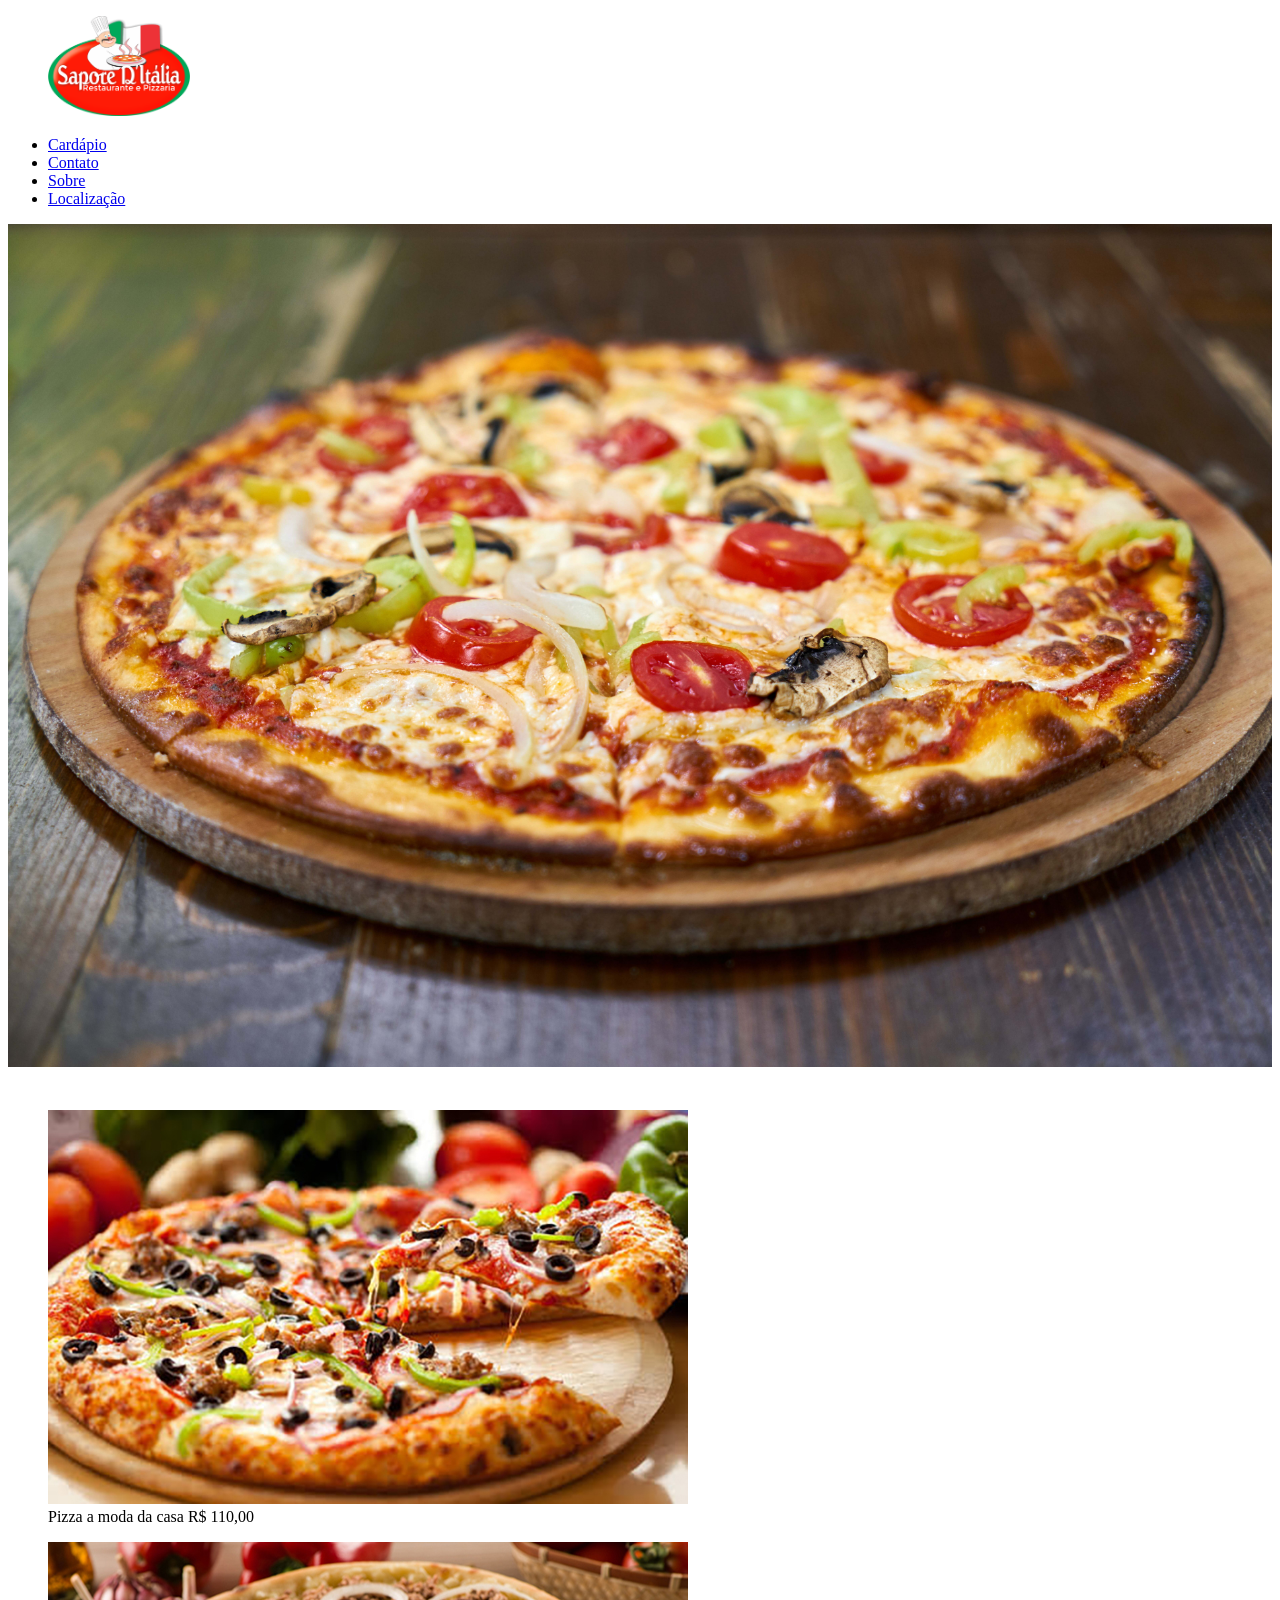
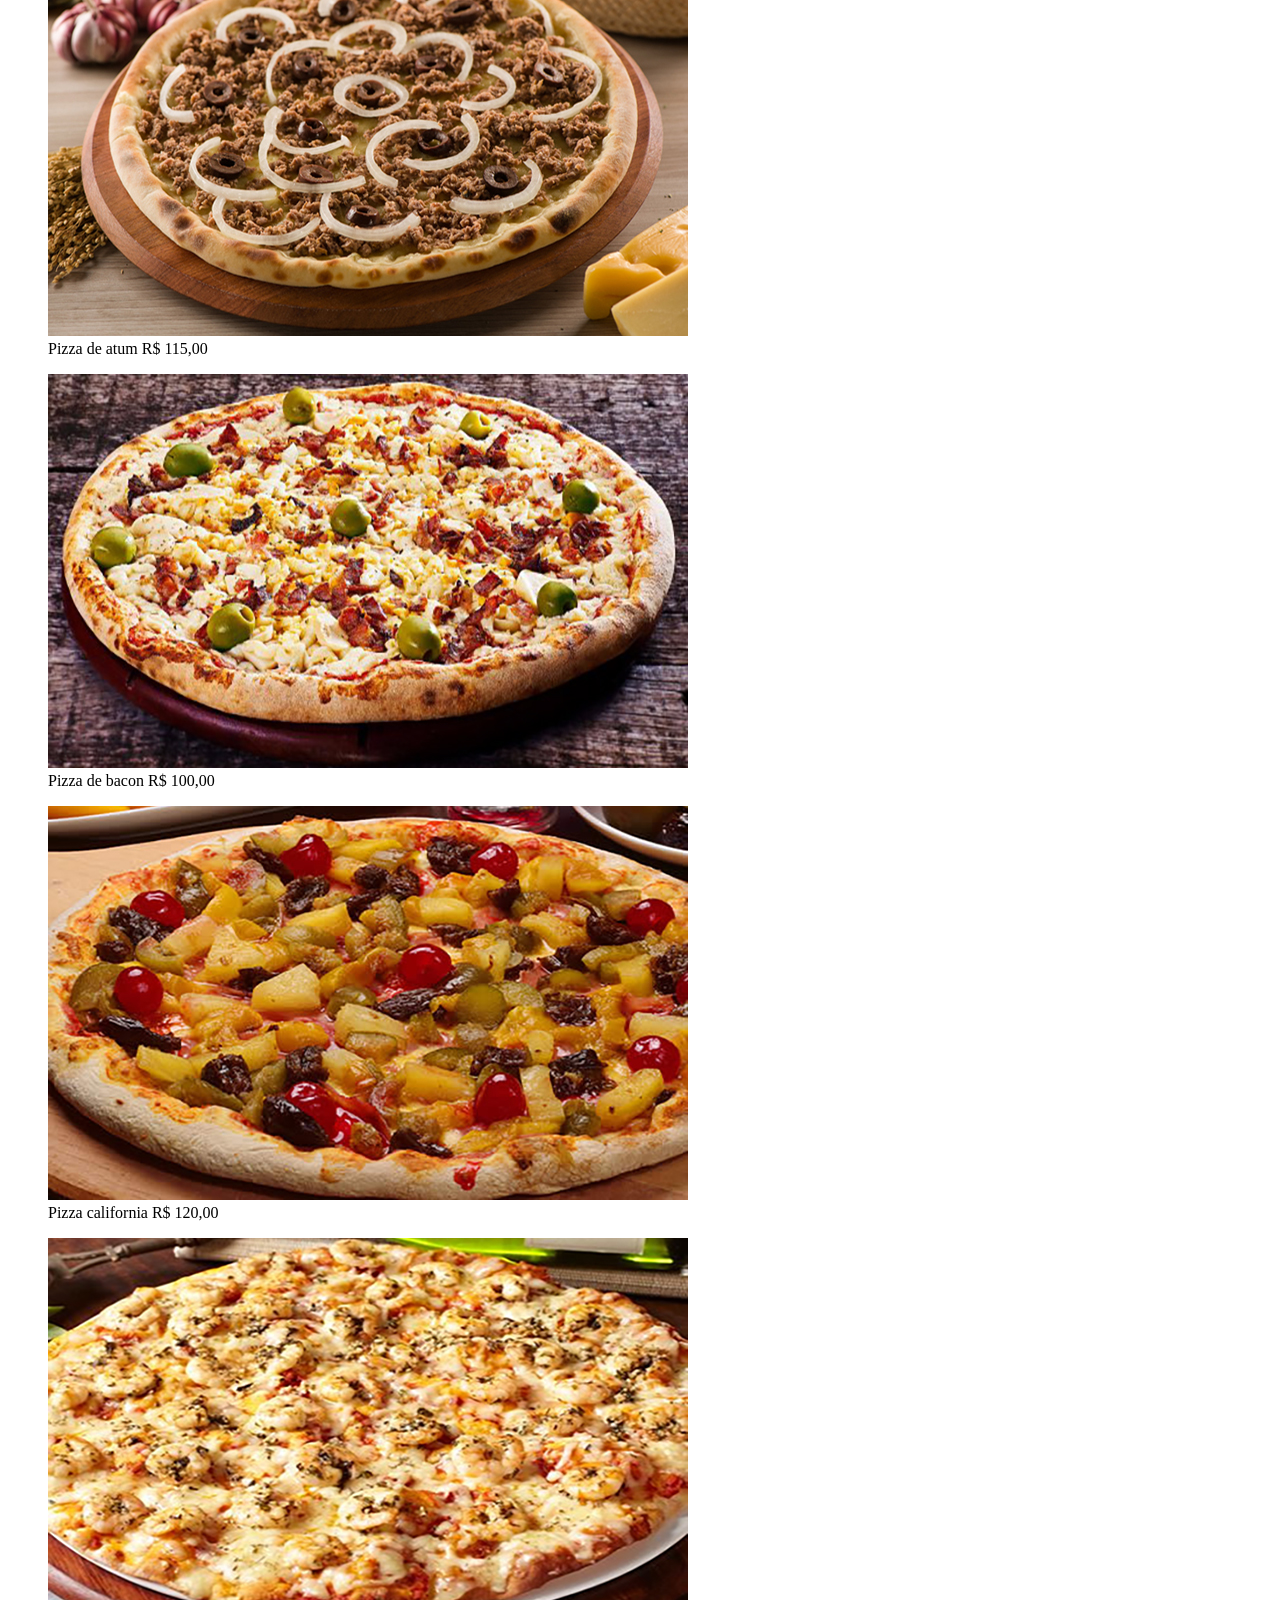
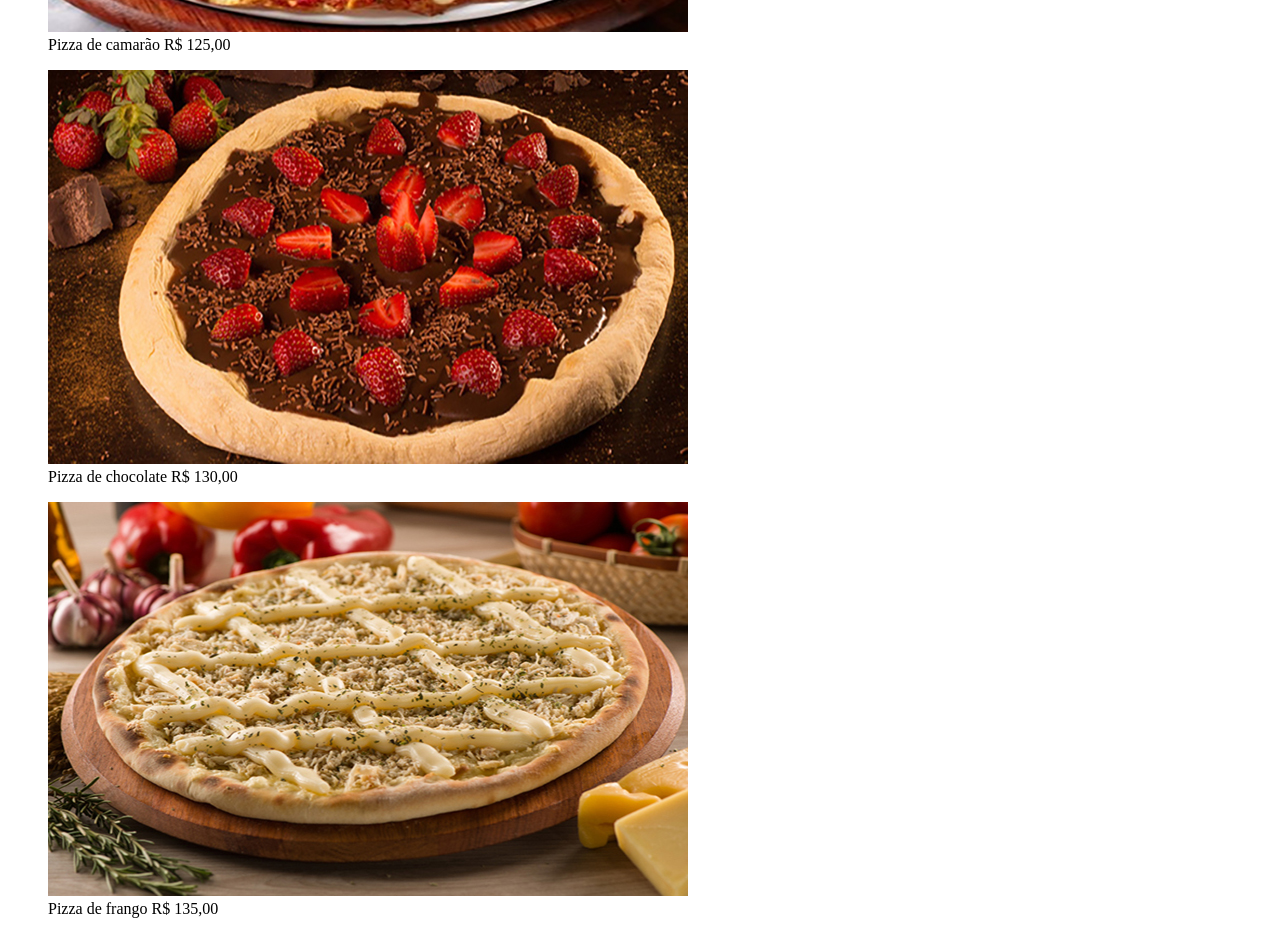
==== Pizzaria/index.html @ f4b1e37d "Add files via upload" ====
<!DOCTYPE html>
<html lang="en">
<head>
    <meta charset="UTF-8">
    <meta name="viewport" content="width=device-width, initial-scale=1.0">
    <title>Sapore D'Itália</title>
    <link rel="stylesheet" href="./style/index.css">
</head>
<body>
    <header>
        <div class="cabecalho">

        
        <div class="menu">

        
        <figure>
            <img class="logo" src="./img/SaporeDItalia1.png" alt="Logomarca Pizzaria Sapore D'Itália">
        </figure>
            <nav>
                <ul>
                    <li><a href="#cardapio">Cardápio</a></li>
                    <li><a href="#contato">Contato</a></li>
                    <li><a href="#sobre">Sobre</a></li>
                    <li><a href="#localizacao">Localização</a></li>
                </ul>
            </nav>
        </div>
    </div>
    <img class="fundo" src="./img/header2.jpg" alt="">
    </header>
    <main>
        <br><h1> <a name="cardapio"> </a> </h1>

        <section class="flex-container">
        
            <div class="flex-item">

            <figure>
                <img src="./img/pizzaamoda.jpg" alt="pizzaamoda">
                <figcaption>Pizza a moda da casa R$ 110,00</figcaption>

            </figure>
            </div>

            <div class="flex-item">

                <figure>
                    <img src="./img/pizzaatum.jpg" alt="pizzaamoda">
                    <figcaption>Pizza de atum R$ 115,00</figcaption>
    
                </figure>
                </div>

                <div class="flex-item">

                    <figure>
                        <img src="./img/pizzabacon.jpg" alt="pizzaamoda">
                        <figcaption>Pizza de bacon R$ 100,00</figcaption>
        
                    </figure>
                    </div>

                    <div class="flex-item">

                        <figure>
                            <img src="./img/pizzacalifornia.jpg" alt="pizzaamoda">
                            <figcaption>Pizza california R$ 120,00</figcaption>
            
                        </figure>
                        </div>

                        <div class="flex-item">

                            <figure>
                                <img src="./img/pizzacamarao.jpg" alt="pizzaamoda">
                                <figcaption>Pizza de camarão R$ 125,00</figcaption>
                
                            </figure>
                            </div>

                            <div class="flex-item">

                                <figure>
                                    <img src="./img/pizzachocolate.jpg" alt="pizzaamoda">
                                    <figcaption>Pizza de chocolate R$ 130,00</figcaption>
                    
                                </figure>
                                </div>

                                <div class="flex-item">

                                    <figure>
                                        <img src="./img/pizzafrango.jpg" alt="pizzaamoda">
                                        <figcaption>Pizza de frango R$ 135,00</figcaption>
                        
                                    </figure>
                                    </div>

        </section>
    </main>
</body>
</html>
---- Pizzaria/style/index.css ----
.logo {
    height: 100px;
    width: auto;
}
.fundo {
    width: 100%;
    height: auto;
}
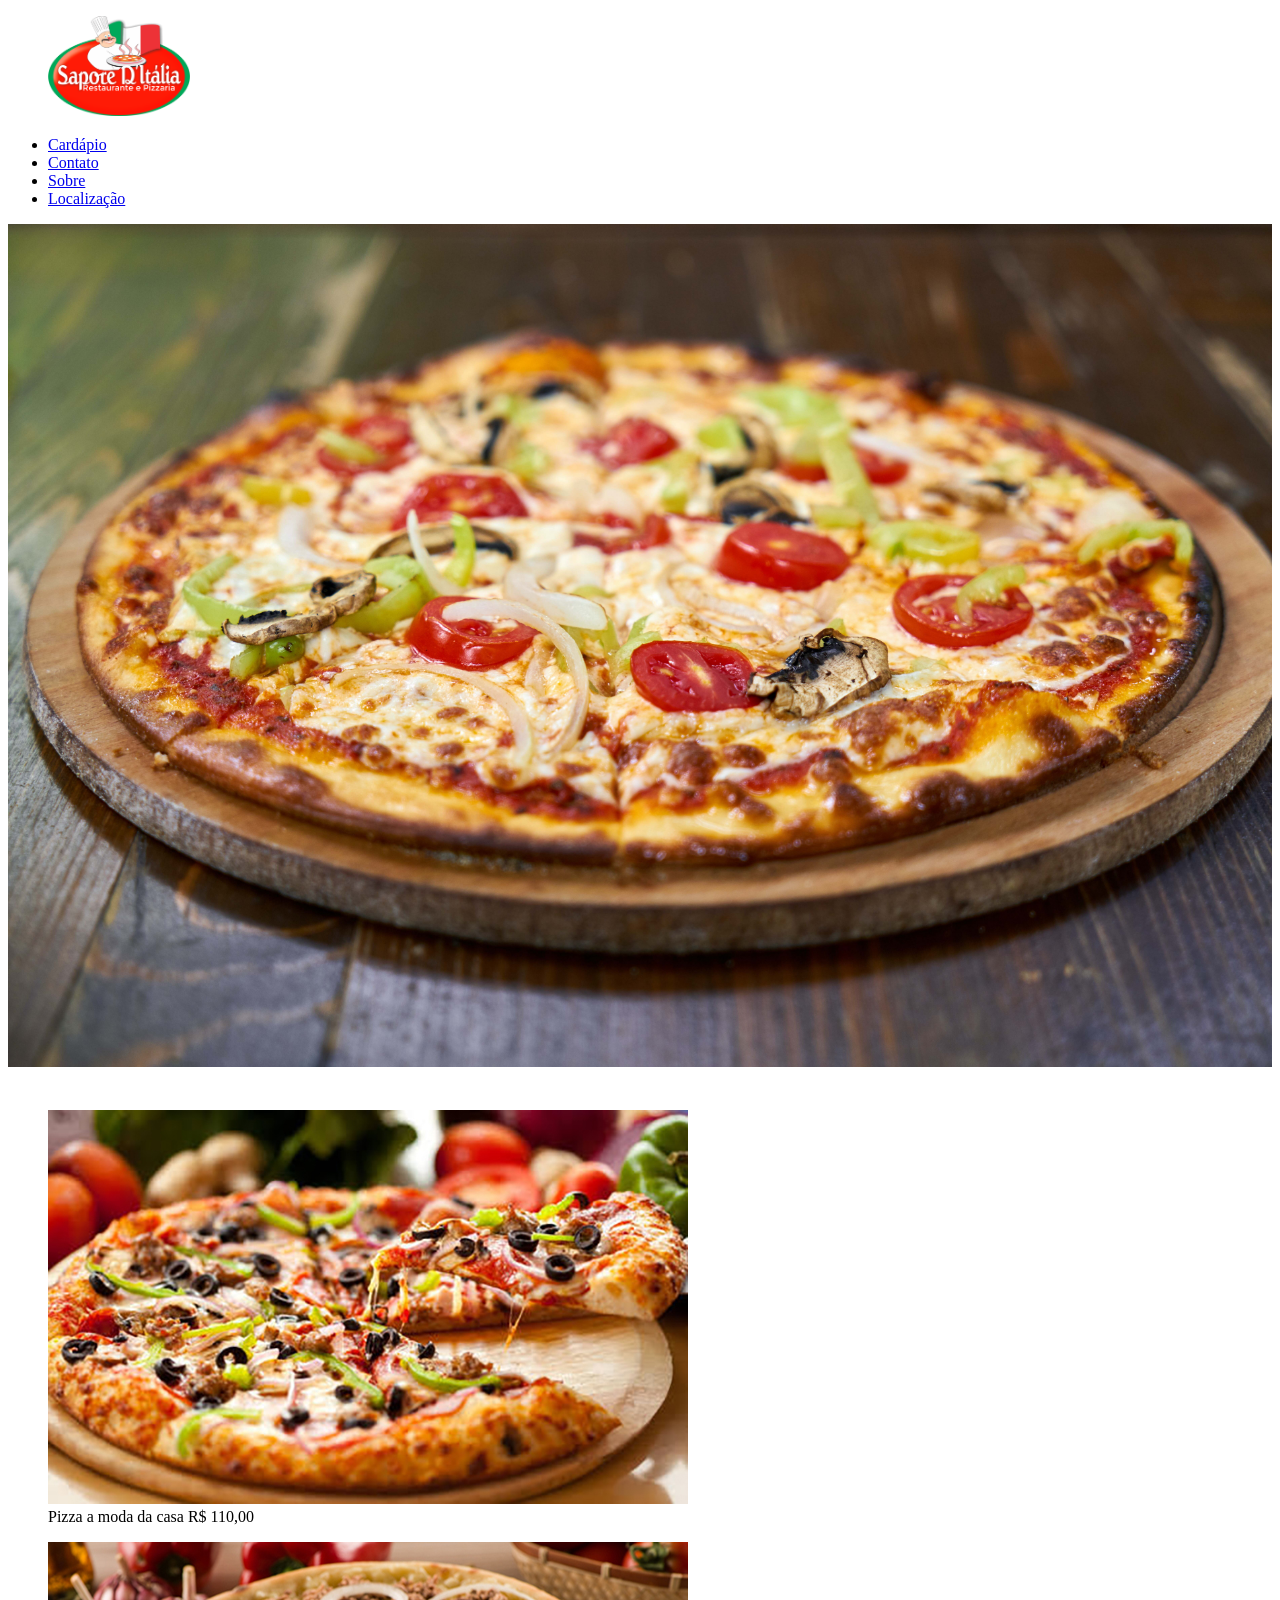
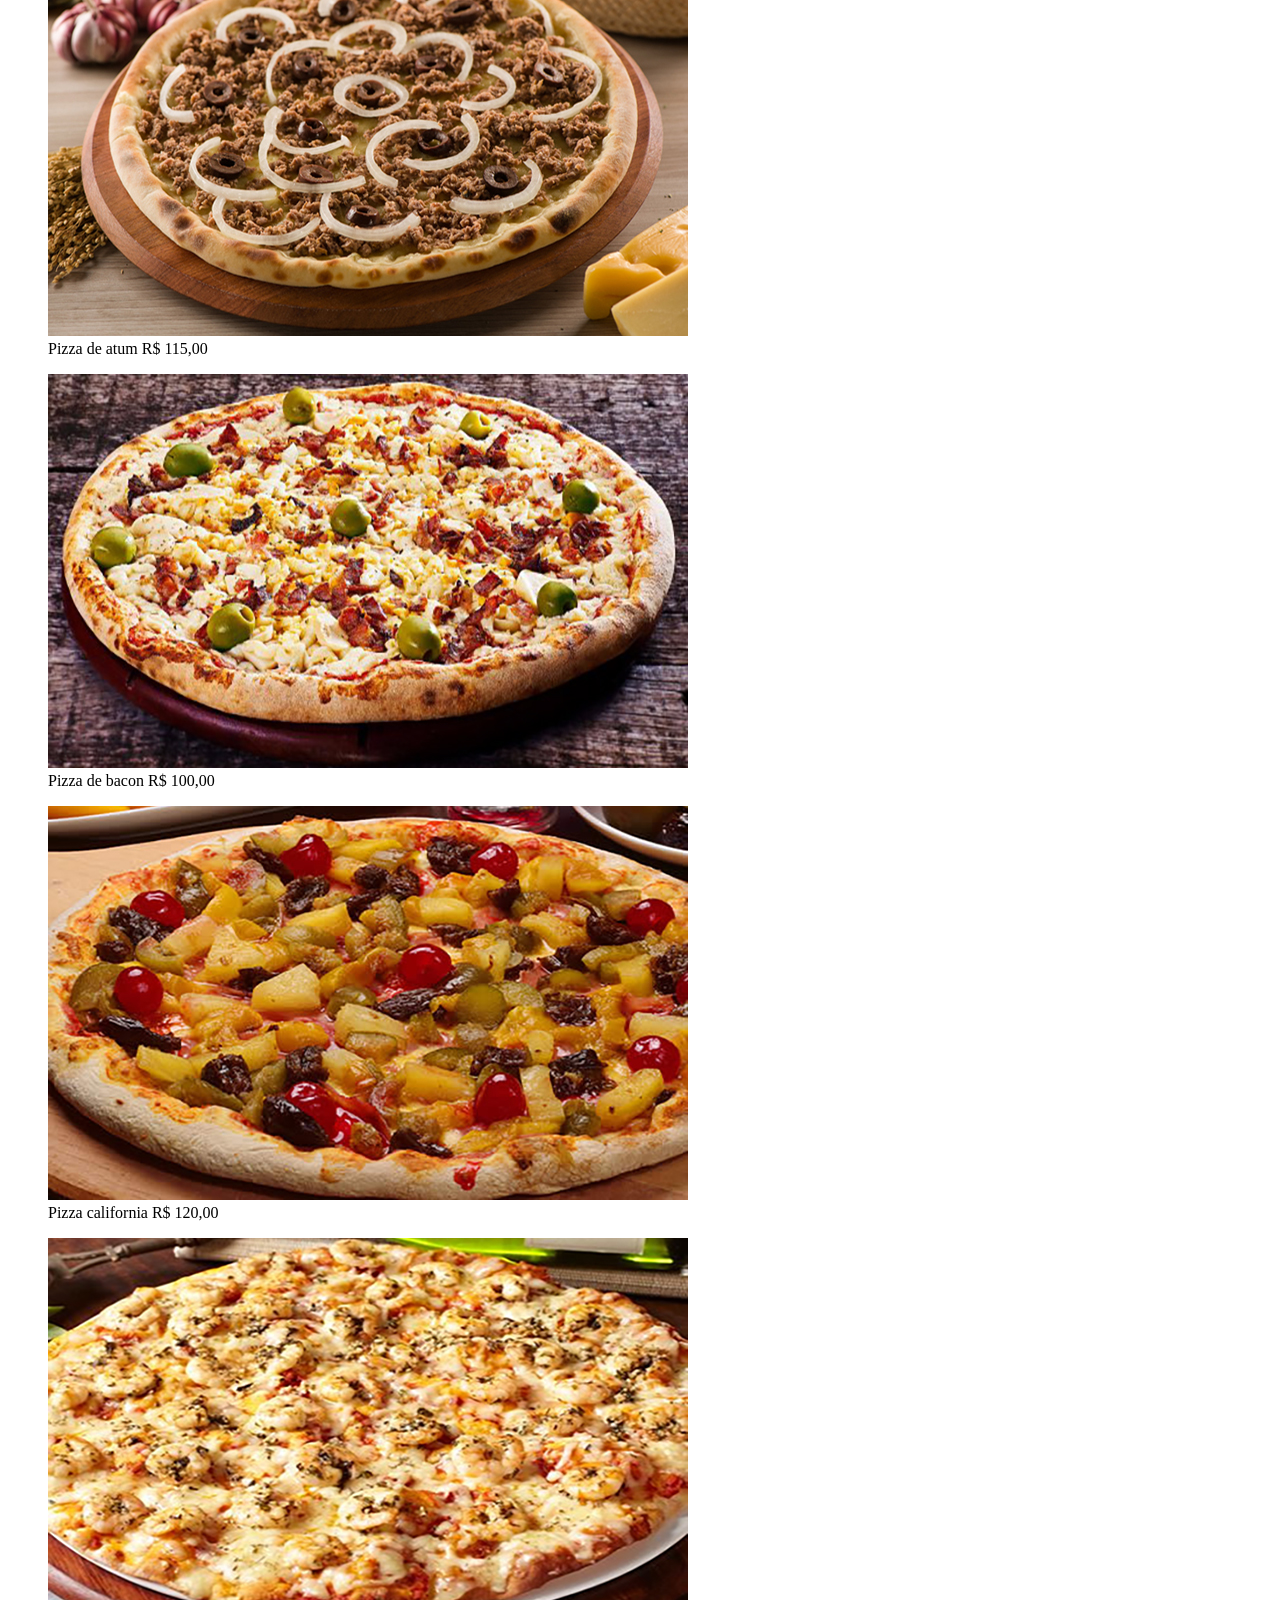
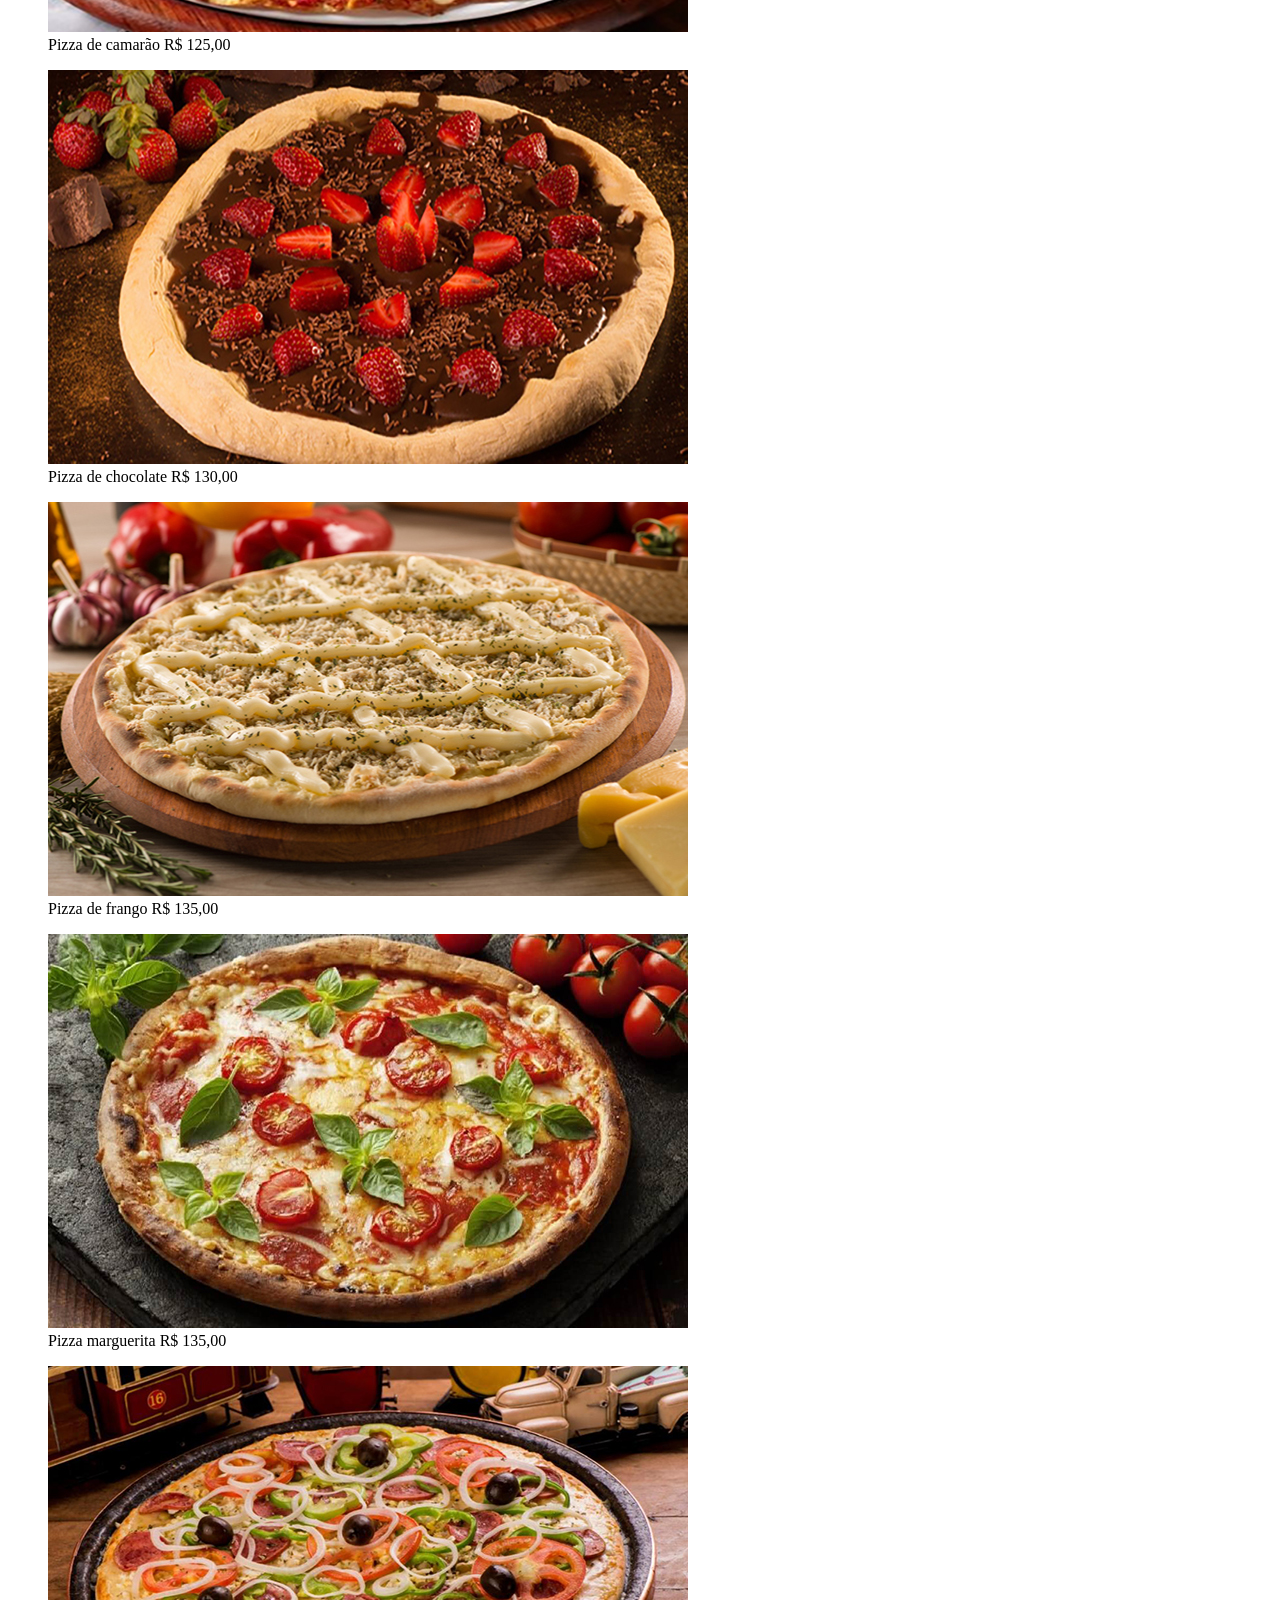
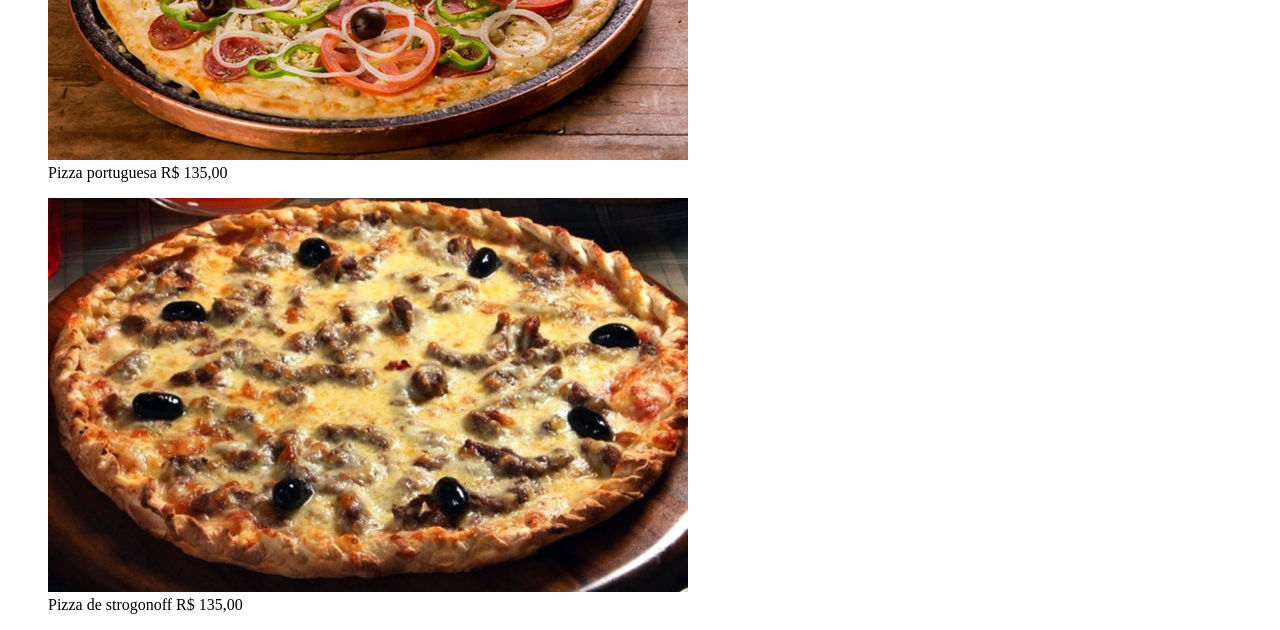
==== commit dd3c346e: "Add files via upload" ====
--- a/Pizzaria/index.html
+++ b/Pizzaria/index.html
@@ -97,6 +97,33 @@
                                     </figure>
                                     </div>
 
+                                <div class="flex-item">
+
+                                    <figure>
+                                            <img src="./img/pizzamarguerita.jpg" alt="pizzaamoda">
+                                            <figcaption>Pizza marguerita R$ 135,00</figcaption>
+                            
+                                    </figure>
+                                    </div>
+
+                                    <div class="flex-item">
+
+                                        <figure>
+                                                <img src="./img/pizzaportuguesa.jpg" alt="pizzaamoda">
+                                                <figcaption>Pizza portuguesa R$ 135,00</figcaption>
+                                
+                                        </figure>
+                                        </div>
+
+                                        <div class="flex-item">
+
+                                            <figure>
+                                                    <img src="./img/pizzastrogonoff.jpg" alt="pizzaamoda">
+                                                    <figcaption>Pizza de strogonoff R$ 135,00</figcaption>
+                                    
+                                            </figure>
+                                            </div>
+
         </section>
     </main>
 </body>
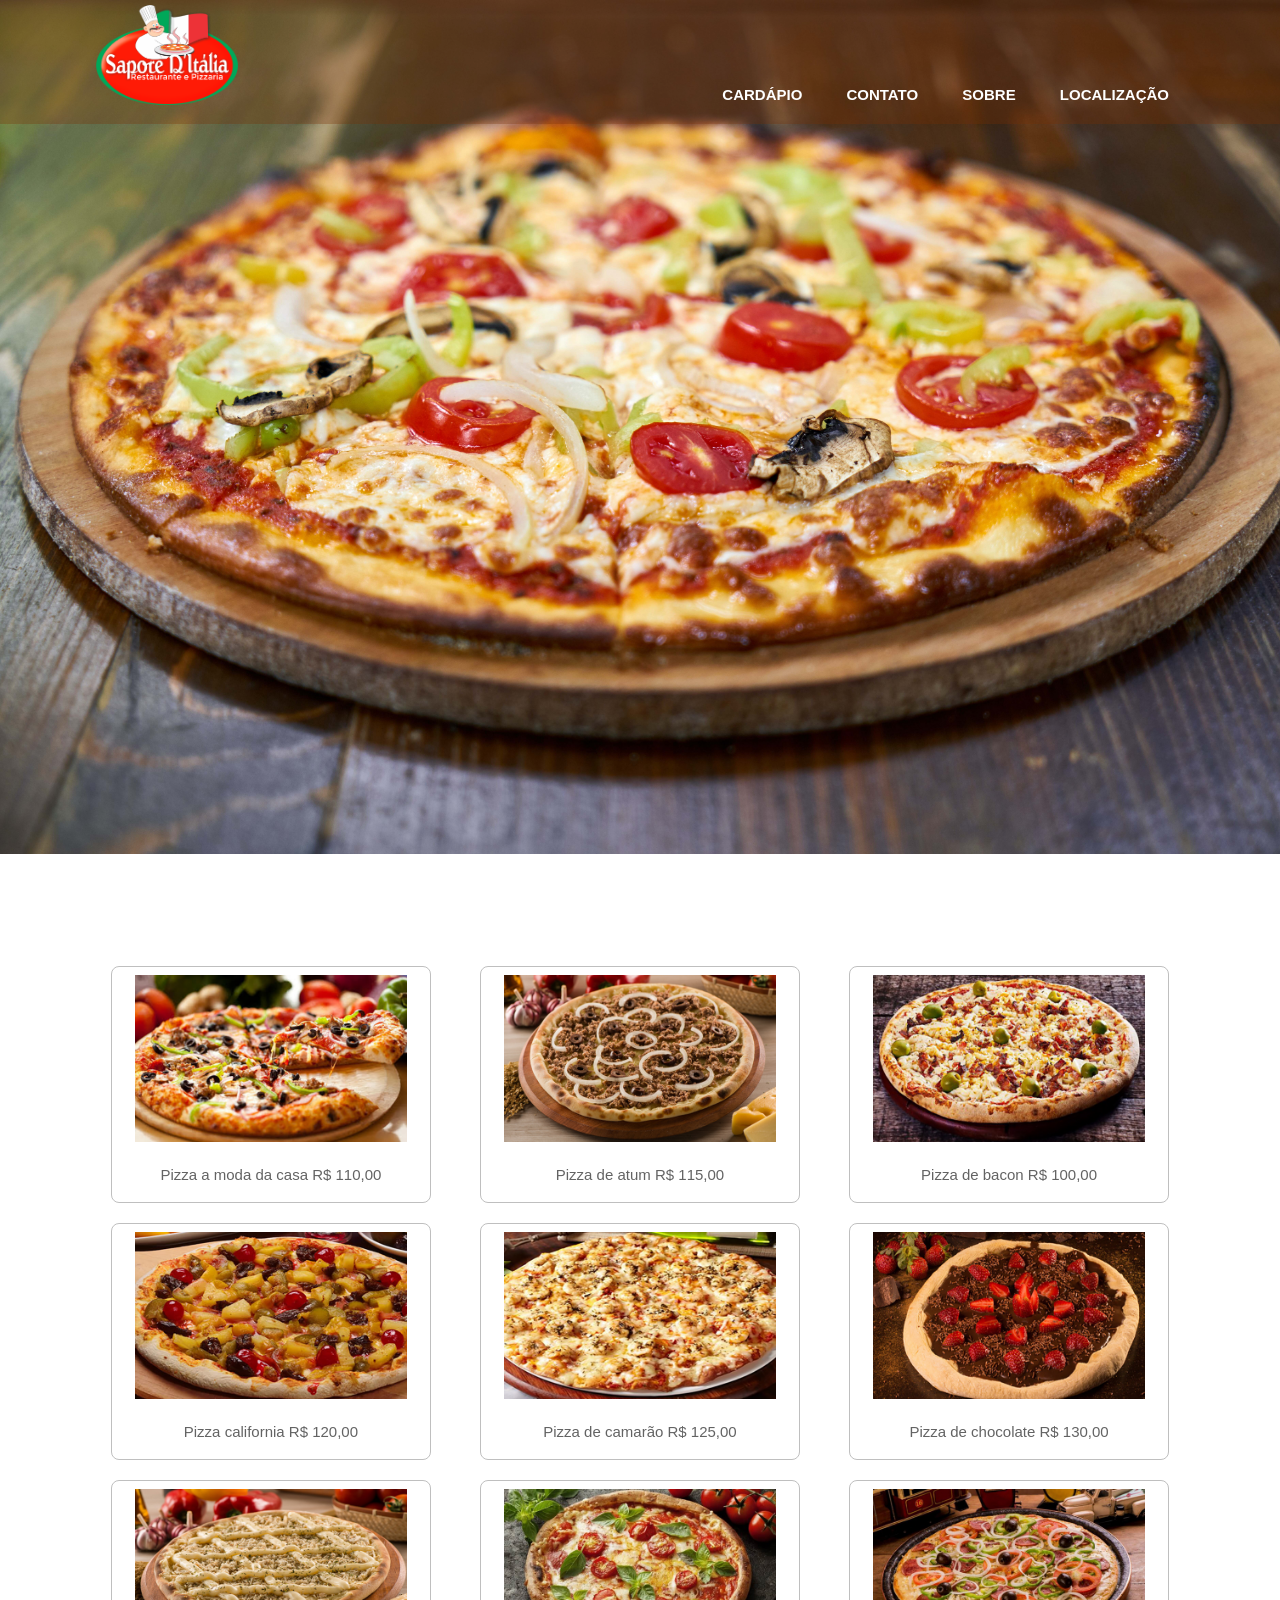
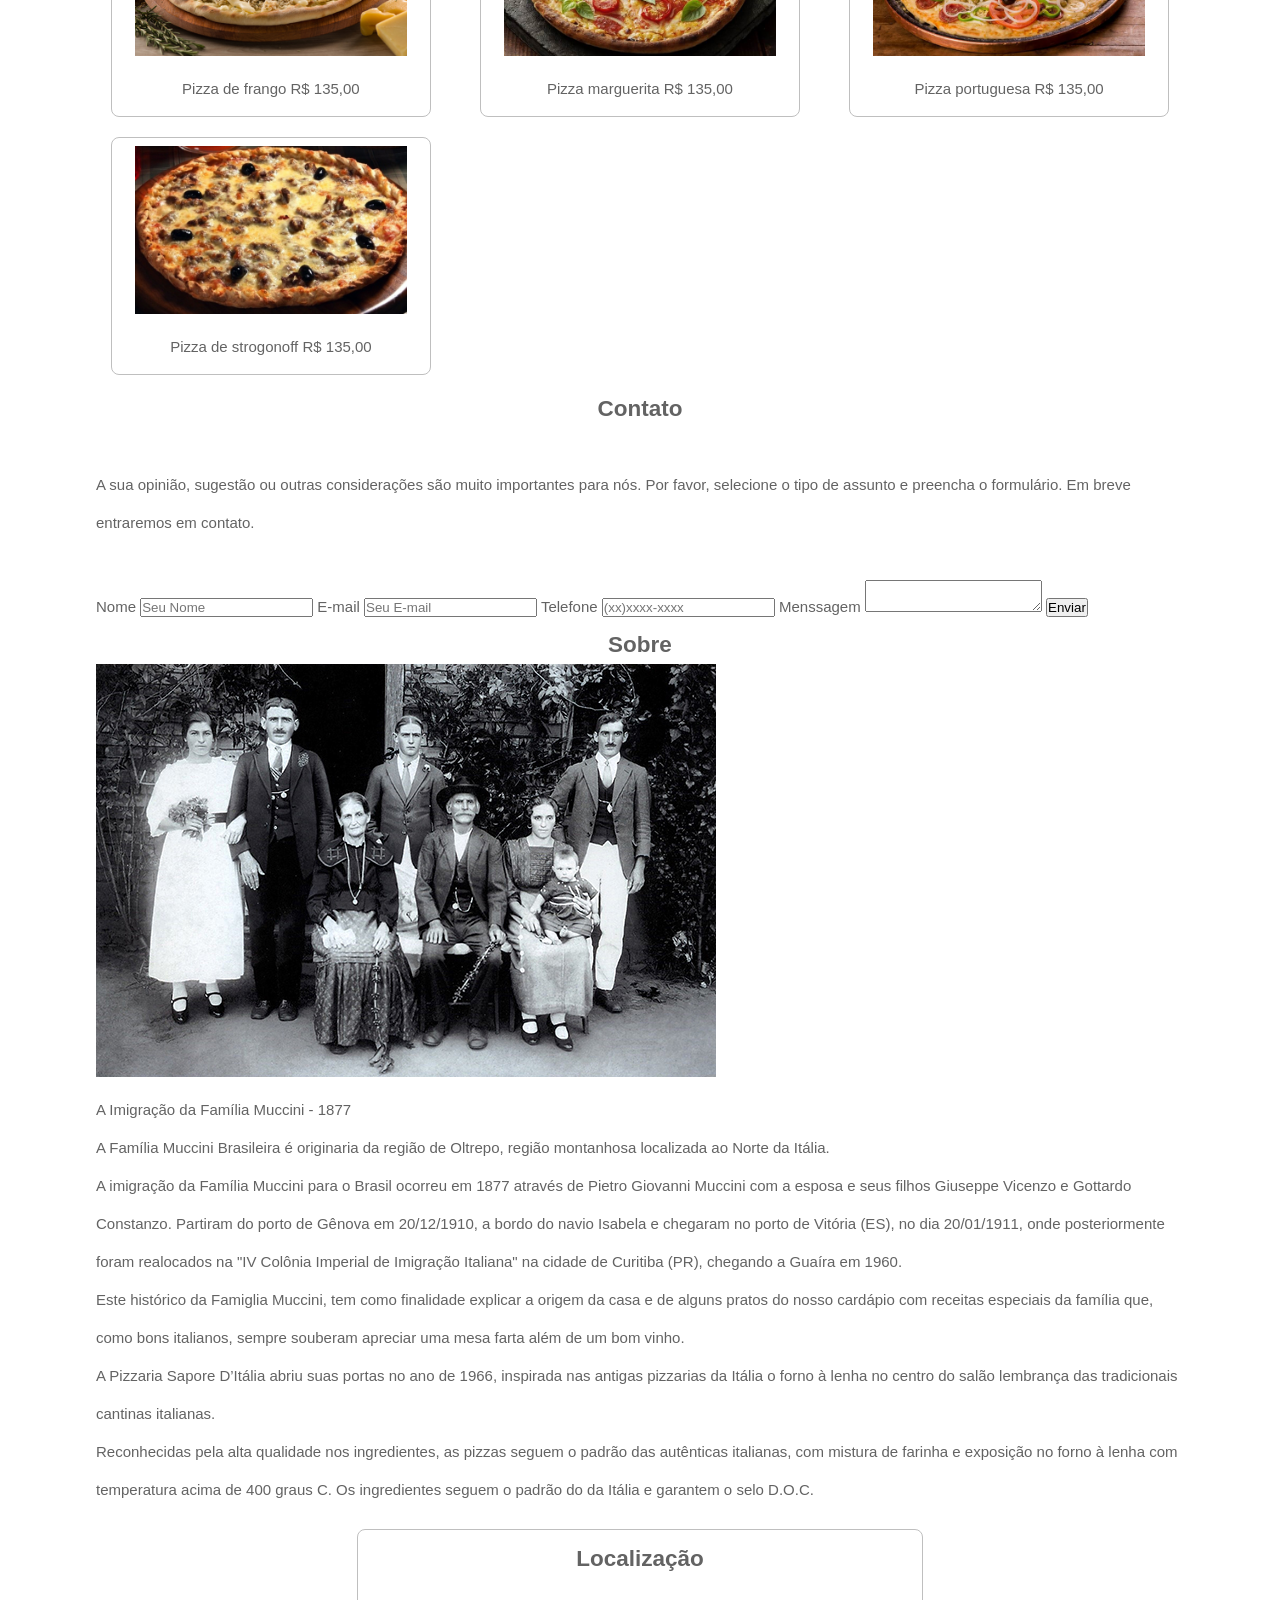
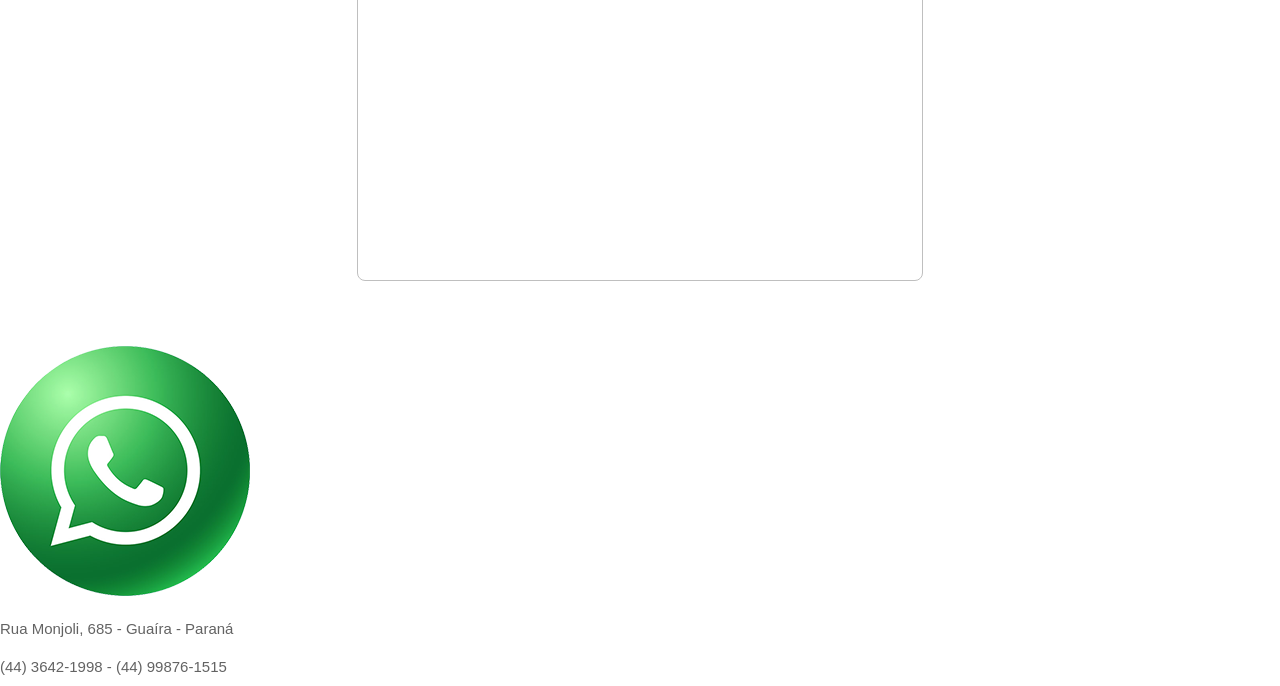
==== commit 36a76cf4: "Add files via upload" ====
--- a/Pizzaria/index.html
+++ b/Pizzaria/index.html
@@ -1,46 +1,49 @@
 <!DOCTYPE html>
 <html lang="en">
+
 <head>
     <meta charset="UTF-8">
     <meta name="viewport" content="width=device-width, initial-scale=1.0">
     <title>Sapore D'Itália</title>
     <link rel="stylesheet" href="./style/index.css">
 </head>
+
 <body>
     <header>
         <div class="cabecalho">
 
-        
-        <div class="menu">
-
-        
-        <figure>
-            <img class="logo" src="./img/SaporeDItalia1.png" alt="Logomarca Pizzaria Sapore D'Itália">
-        </figure>
-            <nav>
-                <ul>
-                    <li><a href="#cardapio">Cardápio</a></li>
-                    <li><a href="#contato">Contato</a></li>
-                    <li><a href="#sobre">Sobre</a></li>
-                    <li><a href="#localizacao">Localização</a></li>
-                </ul>
-            </nav>
+
+            <div class="menu">
+
+
+                <figure>
+                    <img class="logo" src="./img/SaporeDItalia1.png" alt="Logomarca Pizzaria Sapore D'Itália">
+                </figure>
+                <nav>
+                    <ul>
+                        <li><a href="#cardapio">Cardápio</a></li>
+                        <li><a href="#contato">Contato</a></li>
+                        <li><a href="#sobre">Sobre</a></li>
+                        <li><a href="#localizacao">Localização</a></li>
+                    </ul>
+                </nav>
+            </div>
         </div>
-    </div>
-    <img class="fundo" src="./img/header2.jpg" alt="">
+        <img class="fundo" src="./img/header2.jpg" alt="">
     </header>
     <main>
-        <br><h1> <a name="cardapio"> </a> </h1>
+        <br>
+        <h1> <a name="cardapio"> </a> </h1>
 
         <section class="flex-container">
-        
-            <div class="flex-item">
-
-            <figure>
-                <img src="./img/pizzaamoda.jpg" alt="pizzaamoda">
-                <figcaption>Pizza a moda da casa R$ 110,00</figcaption>
-
-            </figure>
+
+            <div class="flex-item">
+
+                <figure>
+                    <img src="./img/pizzaamoda.jpg" alt="pizzaamoda">
+                    <figcaption>Pizza a moda da casa R$ 110,00</figcaption>
+
+                </figure>
             </div>
 
             <div class="flex-item">
@@ -48,83 +51,158 @@
                 <figure>
                     <img src="./img/pizzaatum.jpg" alt="pizzaamoda">
                     <figcaption>Pizza de atum R$ 115,00</figcaption>
-    
-                </figure>
-                </div>
-
-                <div class="flex-item">
-
-                    <figure>
-                        <img src="./img/pizzabacon.jpg" alt="pizzaamoda">
-                        <figcaption>Pizza de bacon R$ 100,00</figcaption>
-        
-                    </figure>
-                    </div>
-
-                    <div class="flex-item">
-
-                        <figure>
-                            <img src="./img/pizzacalifornia.jpg" alt="pizzaamoda">
-                            <figcaption>Pizza california R$ 120,00</figcaption>
-            
-                        </figure>
-                        </div>
-
-                        <div class="flex-item">
-
-                            <figure>
-                                <img src="./img/pizzacamarao.jpg" alt="pizzaamoda">
-                                <figcaption>Pizza de camarão R$ 125,00</figcaption>
-                
-                            </figure>
-                            </div>
-
-                            <div class="flex-item">
-
-                                <figure>
-                                    <img src="./img/pizzachocolate.jpg" alt="pizzaamoda">
-                                    <figcaption>Pizza de chocolate R$ 130,00</figcaption>
-                    
-                                </figure>
-                                </div>
-
-                                <div class="flex-item">
-
-                                    <figure>
-                                        <img src="./img/pizzafrango.jpg" alt="pizzaamoda">
-                                        <figcaption>Pizza de frango R$ 135,00</figcaption>
-                        
-                                    </figure>
-                                    </div>
-
-                                <div class="flex-item">
-
-                                    <figure>
-                                            <img src="./img/pizzamarguerita.jpg" alt="pizzaamoda">
-                                            <figcaption>Pizza marguerita R$ 135,00</figcaption>
-                            
-                                    </figure>
-                                    </div>
-
-                                    <div class="flex-item">
-
-                                        <figure>
-                                                <img src="./img/pizzaportuguesa.jpg" alt="pizzaamoda">
-                                                <figcaption>Pizza portuguesa R$ 135,00</figcaption>
-                                
-                                        </figure>
-                                        </div>
-
-                                        <div class="flex-item">
-
-                                            <figure>
-                                                    <img src="./img/pizzastrogonoff.jpg" alt="pizzaamoda">
-                                                    <figcaption>Pizza de strogonoff R$ 135,00</figcaption>
-                                    
-                                            </figure>
-                                            </div>
-
+
+                </figure>
+            </div>
+
+            <div class="flex-item">
+
+                <figure>
+                    <img src="./img/pizzabacon.jpg" alt="pizzaamoda">
+                    <figcaption>Pizza de bacon R$ 100,00</figcaption>
+
+                </figure>
+            </div>
+
+            <div class="flex-item">
+
+                <figure>
+                    <img src="./img/pizzacalifornia.jpg" alt="pizzaamoda">
+                    <figcaption>Pizza california R$ 120,00</figcaption>
+
+                </figure>
+            </div>
+
+            <div class="flex-item">
+
+                <figure>
+                    <img src="./img/pizzacamarao.jpg" alt="pizzaamoda">
+                    <figcaption>Pizza de camarão R$ 125,00</figcaption>
+
+                </figure>
+            </div>
+
+            <div class="flex-item">
+
+                <figure>
+                    <img src="./img/pizzachocolate.jpg" alt="pizzaamoda">
+                    <figcaption>Pizza de chocolate R$ 130,00</figcaption>
+
+                </figure>
+            </div>
+
+            <div class="flex-item">
+
+                <figure>
+                    <img src="./img/pizzafrango.jpg" alt="pizzaamoda">
+                    <figcaption>Pizza de frango R$ 135,00</figcaption>
+
+                </figure>
+            </div>
+
+            <div class="flex-item">
+
+                <figure>
+                    <img src="./img/pizzamarguerita.jpg" alt="pizzaamoda">
+                    <figcaption>Pizza marguerita R$ 135,00</figcaption>
+
+                </figure>
+            </div>
+
+            <div class="flex-item">
+
+                <figure>
+                    <img src="./img/pizzaportuguesa.jpg" alt="pizzaamoda">
+                    <figcaption>Pizza portuguesa R$ 135,00</figcaption>
+
+                </figure>
+            </div>
+
+            <div class="flex-item">
+
+                <figure>
+                    <img src="./img/pizzastrogonoff.jpg" alt="pizzaamoda">
+                    <figcaption>Pizza de strogonoff R$ 135,00</figcaption>
+
+                </figure>
+            </div>
+
+        </section>
+        <section class="contato">
+            <h1>
+                <a name="contato">Contato</a>
+            </h1>
+            <br>
+            <p>
+                A sua opinião, sugestão ou outras considerações são muito importantes para nós.
+                Por favor, selecione o tipo de assunto e preencha o formulário. Em breve entraremos em contato.
+            </p>
+            <br>
+
+            <form name="formContato" method="post" action="contato.php">
+                <label>
+                    Nome
+                    <input type="text" class="inputUser" name="txtnome" placeholder="Seu Nome" required>
+                </label>
+                <label>
+                    E-mail
+                    <input type="email" class="inputUser" name="txtemail" placeholder="Seu E-mail" required>
+                </label>
+                <label>
+                    Telefone
+                    <input type="tel" class="inputUser" name="txttelefone" placeholder="(xx)xxxx-xxxx" required>
+                </label>
+                <label>
+                    Menssagem
+                    <textarea name="tamenssagem" class="inputUser"> </textarea>
+                    <input type="submit" value="Enviar">
+                </label>
+            </form>
+        </section>
+        <section class="sobre">
+            <h1><a name="sobre" >Sobre</a></h1>
+            <figure>
+                <img src="./img/familia-muccini.jpg" alt="Família Muccini">
+                <figcaption>A Imigração da Família Muccini - 1877</figcaption>
+                <p>
+                    A Família Muccini Brasileira é originaria da região de Oltrepo, região montanhosa localizada ao Norte da Itália. 
+                </p>
+                <p>
+                    A imigração da Família Muccini para o Brasil ocorreu em 1877 através de Pietro Giovanni Muccini com a esposa e seus filhos Giuseppe Vicenzo e Gottardo Constanzo. Partiram do porto de Gênova em 20/12/1910, a bordo do navio Isabela e chegaram no porto de Vitória (ES), no dia 20/01/1911, onde posteriormente foram realocados na "IV Colônia Imperial de Imigração Italiana" na cidade de Curitiba (PR), chegando a Guaíra em 1960.
+                </p>
+                <p>
+                    Este histórico da Famiglia Muccini, tem como finalidade explicar a origem da casa e de alguns pratos do nosso cardápio com receitas especiais da família que, como bons italianos, sempre souberam apreciar uma mesa farta além de um bom vinho.
+
+                </p>
+                <p>
+                    A Pizzaria Sapore D’Itália abriu suas portas no ano de 1966, inspirada nas antigas pizzarias da Itália o forno à lenha no centro do salão lembrança das tradicionais cantinas italianas. 
+
+                </p>
+                <p>
+                    Reconhecidas pela alta qualidade nos ingredientes, as pizzas seguem o padrão das autênticas italianas, com mistura de farinha e exposição no forno à lenha com temperatura acima de 400 graus C. Os ingredientes seguem o padrão do da Itália e garantem o selo D.O.C. 
+                </p>
+            </figure>
+        </section>
+        <section class="localizacao">
+            <h1> <a name="localizacao"> Localização </a> </h1>
+            <div class="map-responsive">
+                <iframe src="https://www.google.com/maps/embed?pb=!1m18!1m12!1m3!1d1719.0376216594098!2d-54.253906890148!3d-24.08342620729381!2m3!1f0!2f0!3f0!3m2!1i1024!2i768!4f13.1!3m3!1m2!1s0x94f4afe1430bd305%3A0xe6e0913b54b6baff!2sRestaurante%20O%20Capixaba!5e0!3m2!1spt-BR!2sbr!4v1723463384561!5m2!1spt-BR!2sbr"></iframe>
+            </div>
         </section>
     </main>
+    <footer>
+        <div class="rodape">
+            <figure>
+                <img src="./img/whatsapp.png">
+            </figure>
+                <p>
+                    Rua Monjoli, 685 - Guaíra - Paraná
+                </p>
+                <p>
+                    (44) 3642-1998 - (44) 99876-1515
+                 </p>
+        </div>
+    </footer>
 </body>
+
 </html>
--- a/Pizzaria/style/index.css
+++ b/Pizzaria/style/index.css
@@ -1,3 +1,112 @@
+* {
+    padding: 0;
+    margin: 0;
+}
+body {
+    font-family: Arial, Arial, Helvetica, sans-serif;
+    color: #636363;
+    line-height: 38px;
+    font-size: 15px;
+}
+header img {
+    width: 100%;
+}
+.cabecalho {
+    width: 100%;
+    position: fixed;
+    background-color: rgba(122, 46, 2, 0.3);
+}
+.menu {
+    width: 85%;
+    position: relative;
+    padding: 5px;
+    margin: auto;
+}
+.menu figure {
+    width: 15%;
+}
+.menu nav {
+    position: absolute;
+    right: 0;
+    bottom: 10px;
+}
+nav ul {
+    list-style: none;
+}
+nav ul li {
+    display: inline;
+    margin: 20px;
+}
+nav ul li a {
+    text-decoration: none;
+    text-transform: uppercase;
+    color: #ffffff;
+    font-weight: bold;
+}
+
+main {
+    width: 85%;
+    background-color: #ffffff;
+    margin: 40px auto;
+    padding: 5px;
+}
+main h1 {
+    text-align: center;
+}
+.flex-container {
+    display: flex;
+    flex-wrap:  wrap;
+    margin: auto;
+    justify-content: space-between;
+    padding: 5px;
+}
+.flex-item {
+    width: 28%;
+    padding: 8px;
+    margin: 10px;
+    text-align:  center;
+    border: 1px;
+    border-radius: 8px;
+    border-color: #bfbfbf;
+    border-style: solid;
+}
+.flex-item figure img {
+    width: 90%;
+}
+.localizacao {
+    width: 50%;
+    margin: 20px auto;
+    padding: 10px;
+    border: 1px;
+    border-radius: 8px;
+    border-color: #bfbfbf;
+    border-style: solid;
+}
+.map-responsive {
+    margin: 10px auto;
+    width: 80%;
+    height: auto;
+    overflow: hidden;
+    padding-bottom: 50%;
+}
+iframe {
+      border: 0;
+      left: 0;
+      top: 0;
+      height: 100%;
+      width: 100%;
+      position: absolute;
+}
+
+
+
+
+
+
+
+
+
+
 .logo {
     height: 100px;
     width: auto;
